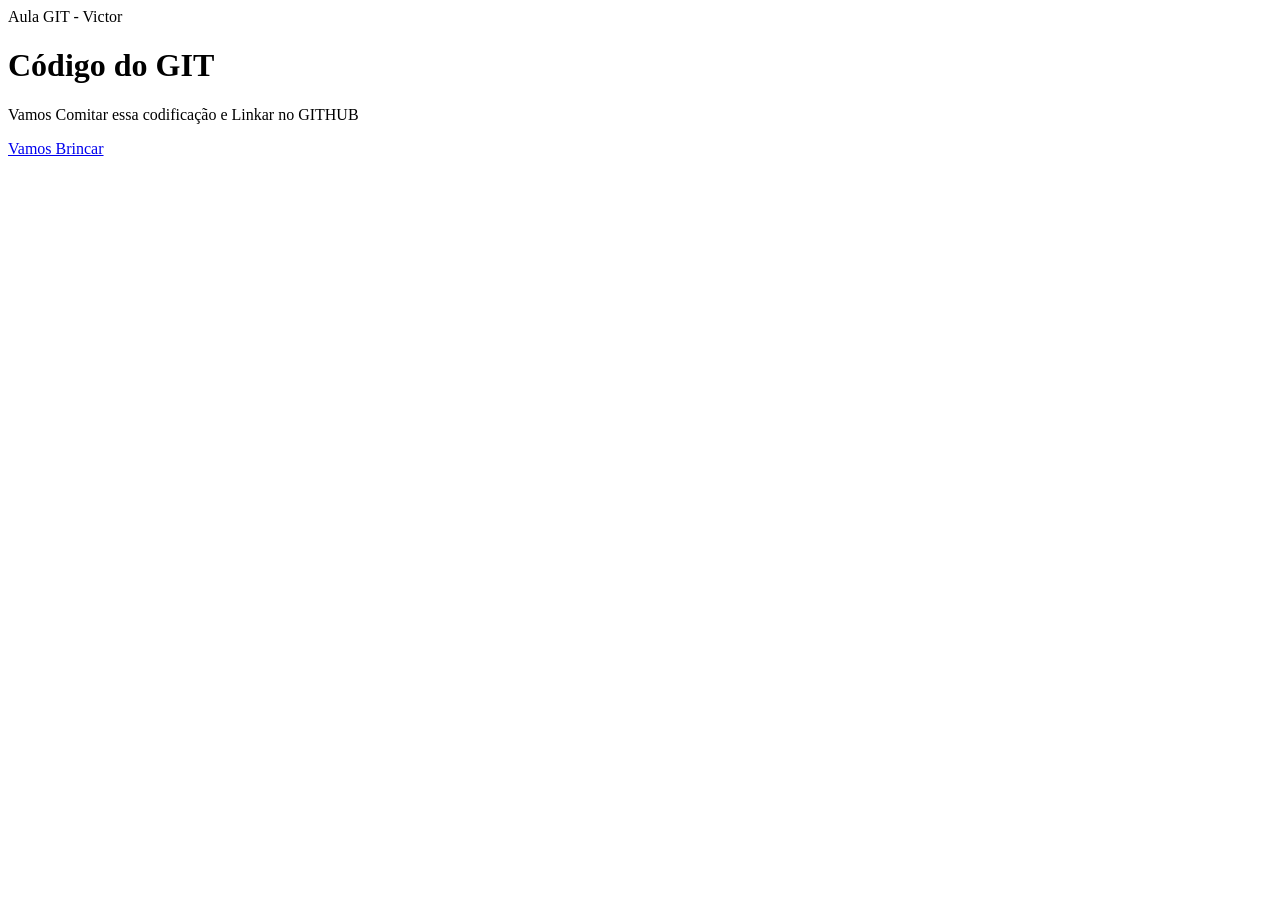
==== index.html @ bc4e7355 "troquei para meu nome" ====
<!DOCTYPE html>
<html lang="pt-br">
<head>
    <meta charset="UTF-8">
    <meta name="viewport" content="width=device-width, initial-scale=1.0">
    <link rel="stylesheet" href="assets/css/style.css">
    <title>COdeLab - Victor</title>
    <body>
        <main class="card">
            <span class="badge">Aula GIT - Victor</span>
            <h1>Código do GIT</h1>
            <p>Vamos Comitar essa codificação e Linkar no GITHUB</p>
            <a href="#" class="btn">
                <span>Vamos Brincar</span>
            </a>
        </main>
    </body>
</head>
</html>
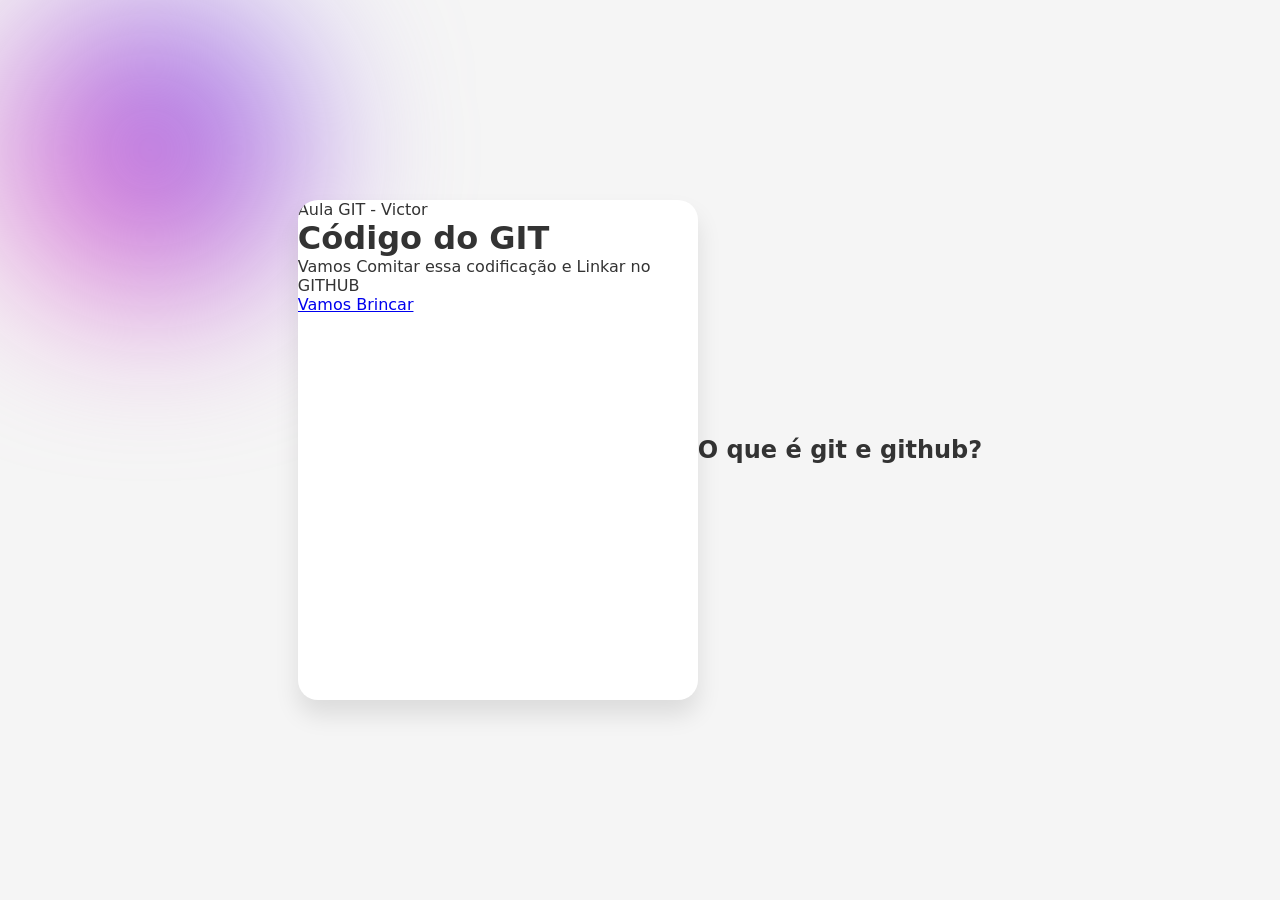
==== commit 15152d48: "Adicionado a section, titulo(h2) e div" ====
--- a/index.html
+++ b/index.html
@@ -4,7 +4,7 @@
     <meta charset="UTF-8">
     <meta name="viewport" content="width=device-width, initial-scale=1.0">
     <link rel="stylesheet" href="assets/css/style.css">
-    <title>COdeLab - Victor</title>
+    <title>Disboard - Victor</title>
     <body>
         <main class="card">
             <span class="badge">Aula GIT - Victor</span>
@@ -14,6 +14,13 @@
                 <span>Vamos Brincar</span>
             </a>
         </main>
+
+        <section class="conteudo">
+            <h2>O que é git e github?</h2>
+            <div class="info">
+                
+            </div>
+        </section>
     </body>
 </head>
 </html>
--- a/assets/css/style.css
+++ b/assets/css/style.css
@@ -0,0 +1,45 @@
+*{
+    margin: 0;
+    padding: 0;
+    box-sizing: border-box;
+    font-family: system-ui, -apple-system, BlinkMacSystemFont, 'Segoe UI', Roboto, Oxygen, Ubuntu, Cantarell, 'Open Sans', 'Helvetica Neue', sans-serif;
+}
+
+body{
+    background-color: #f5f5f5;
+    color: #333;
+    min-height: 100vh;
+    display: flex;
+    justify-content: center;
+    align-items: center;
+    overflow: hidden;
+    position: relative;
+}
+
+body::before, body::after {
+    content: '';
+    position: absolute;
+    top: 0px;
+    left: 0px;
+    width: 300px;
+    height: 300px;
+    border-radius: 50%;
+    filter: blur(80px);
+    z-index: 0;
+}
+
+body::before {
+    background: linear-gradient(45deg, #ff6ec4, #7873f5);
+    animation: animate 6s linear infinite;
+}
+
+.card {
+    position: relative;
+    width: 400px;
+    height: 500px;
+    background: #fff;
+    border-radius: 20px;
+    box-shadow: 0 15px 25px rgba(0,0,0,0.1);
+    overflow: hidden;
+    z-index: 1;
+}
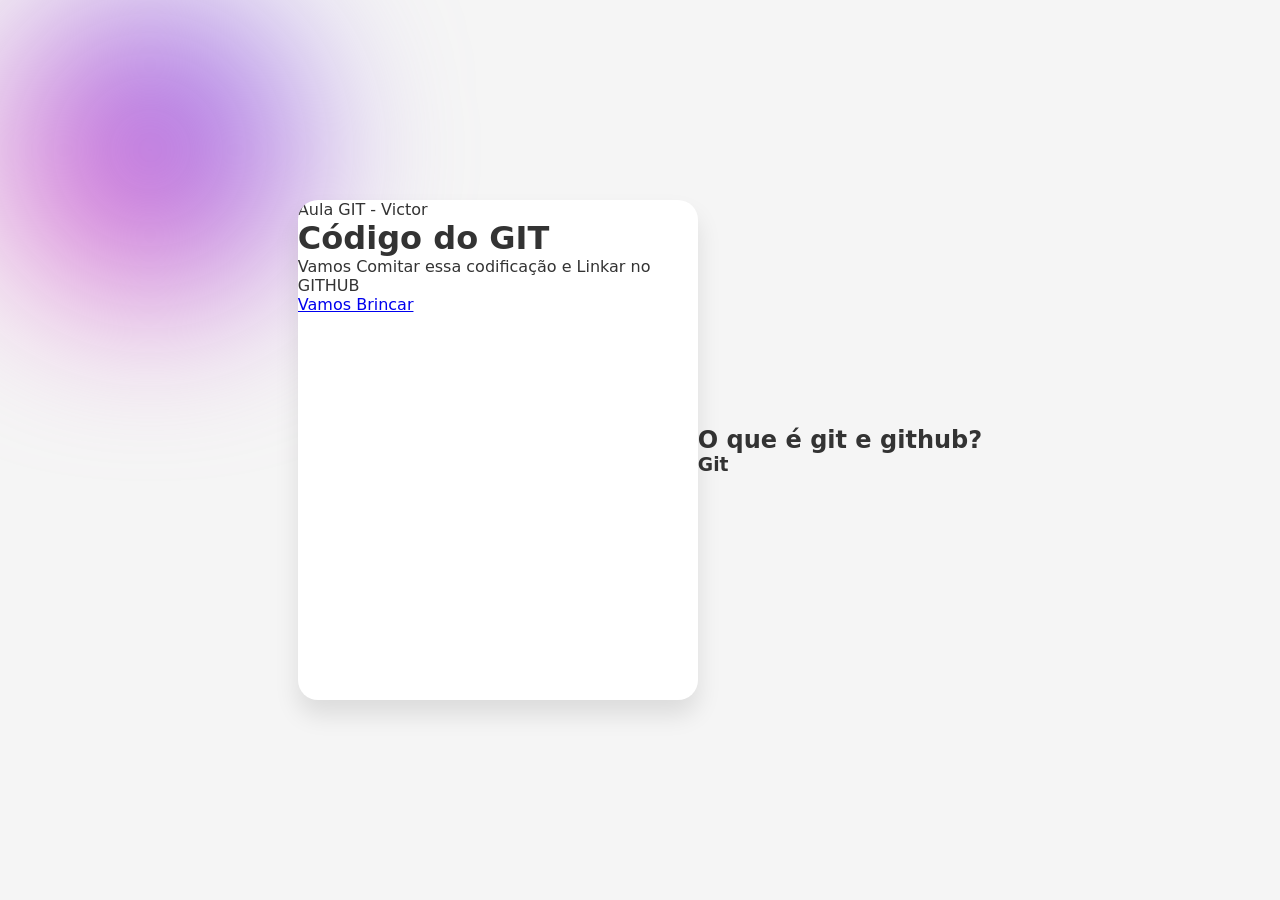
==== commit 2ce7c553: "div info card adicionado h3 com subtitulo  p adicionado, sem conteúdo" ====
--- a/index.html
+++ b/index.html
@@ -18,7 +18,10 @@
         <section class="conteudo">
             <h2>O que é git e github?</h2>
             <div class="info">
-                
+                <div class="info-card">
+                    <h3>Git</h3>
+                    <p></p>
+                </div>
             </div>
         </section>
     </body>
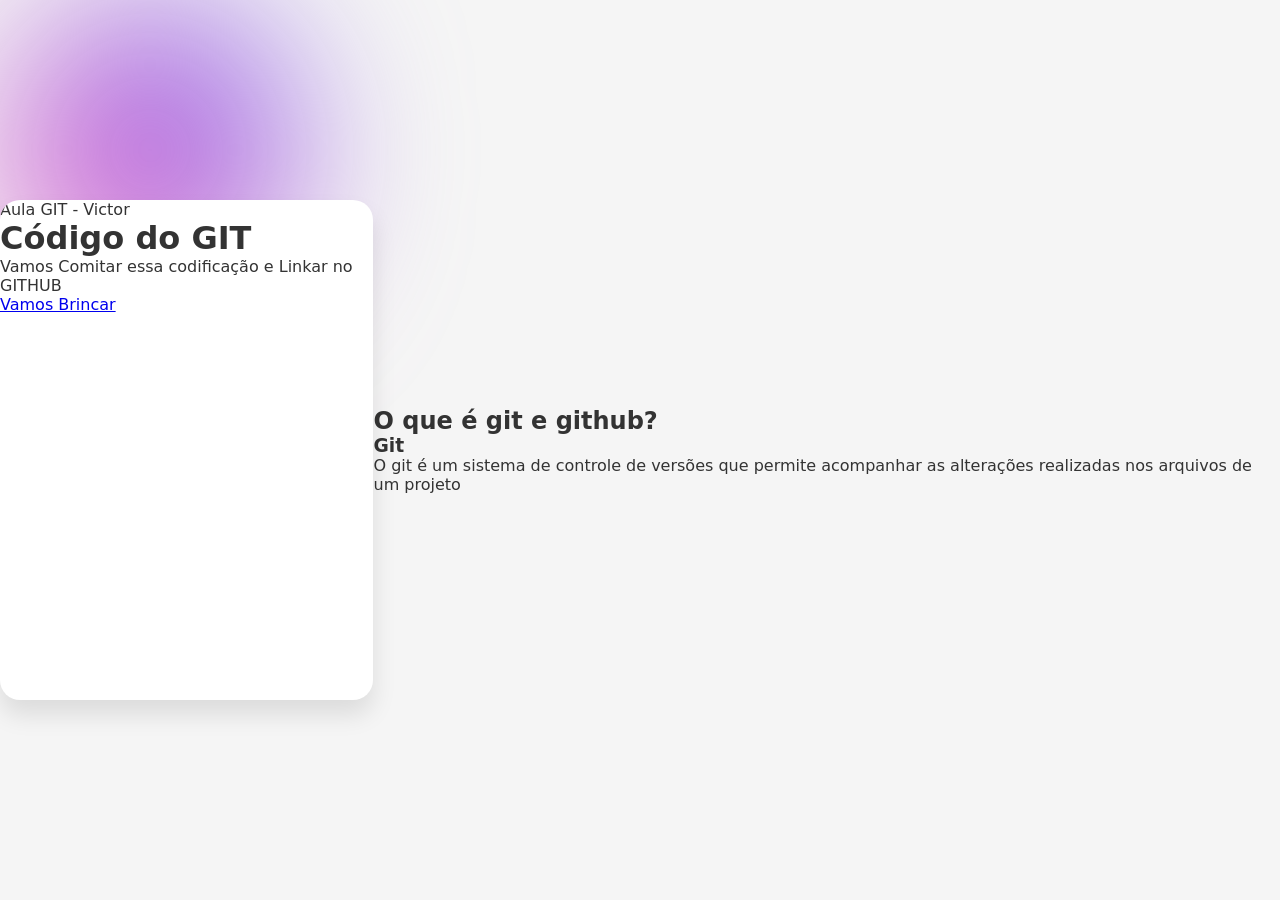
==== commit 0f49d028: "conteúdo do p adicionado cauã covarde" ====
--- a/index.html
+++ b/index.html
@@ -20,7 +20,11 @@
             <div class="info">
                 <div class="info-card">
                     <h3>Git</h3>
-                    <p></p>
+                    <p>
+                        O git é um sistema de controle de versões
+                        que permite acompanhar as alterações
+                        realizadas nos arquivos de um projeto
+                    </p>
                 </div>
             </div>
         </section>
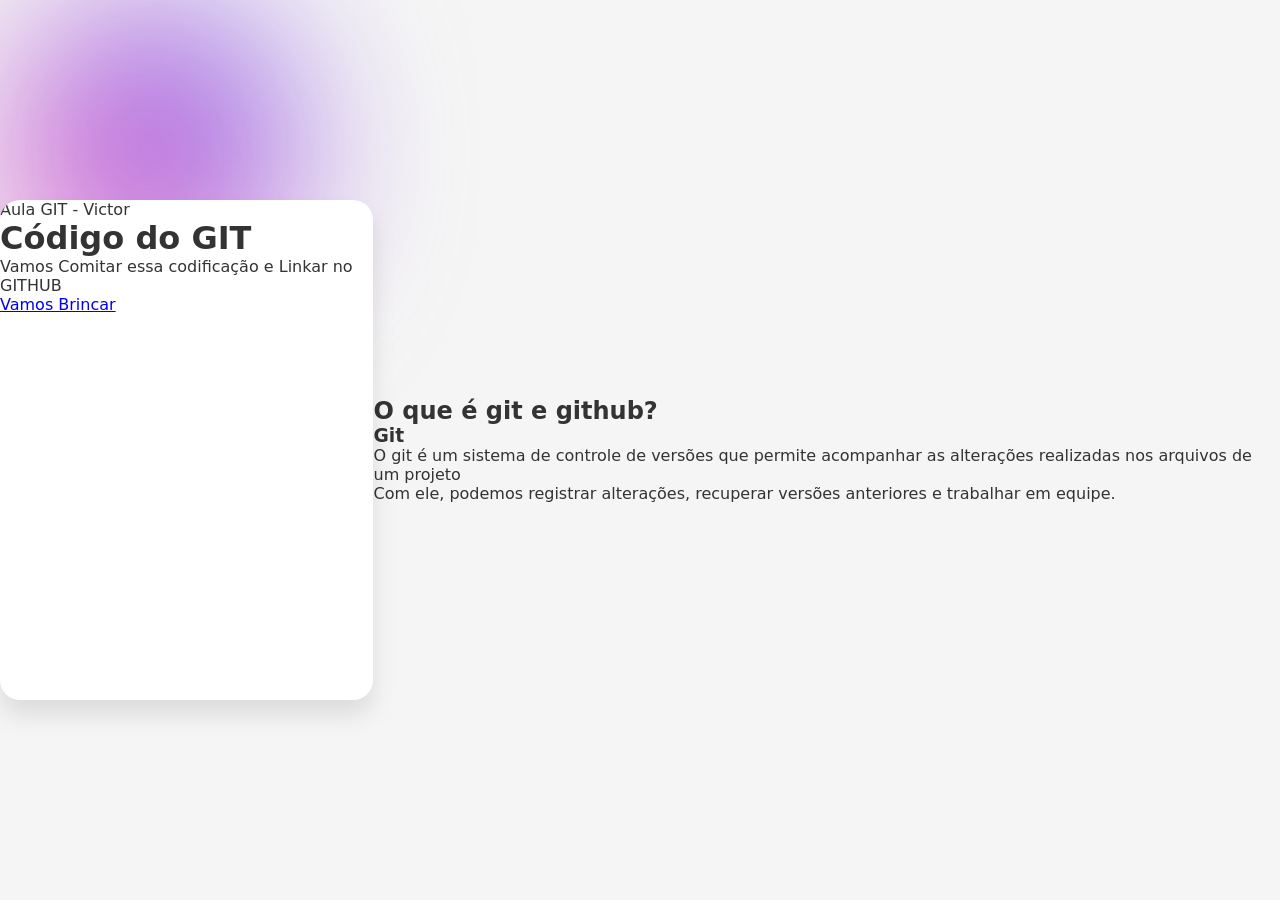
==== commit c45124b7: "Segundo parágrafo adicionado" ====
--- a/index.html
+++ b/index.html
@@ -25,6 +25,12 @@
                         que permite acompanhar as alterações
                         realizadas nos arquivos de um projeto
                     </p>
+
+                    <p>
+                        Com ele, podemos registrar alterações, 
+                        recuperar versões anteriores e trabalhar
+                        em equipe.
+                    </p>
                 </div>
             </div>
         </section>
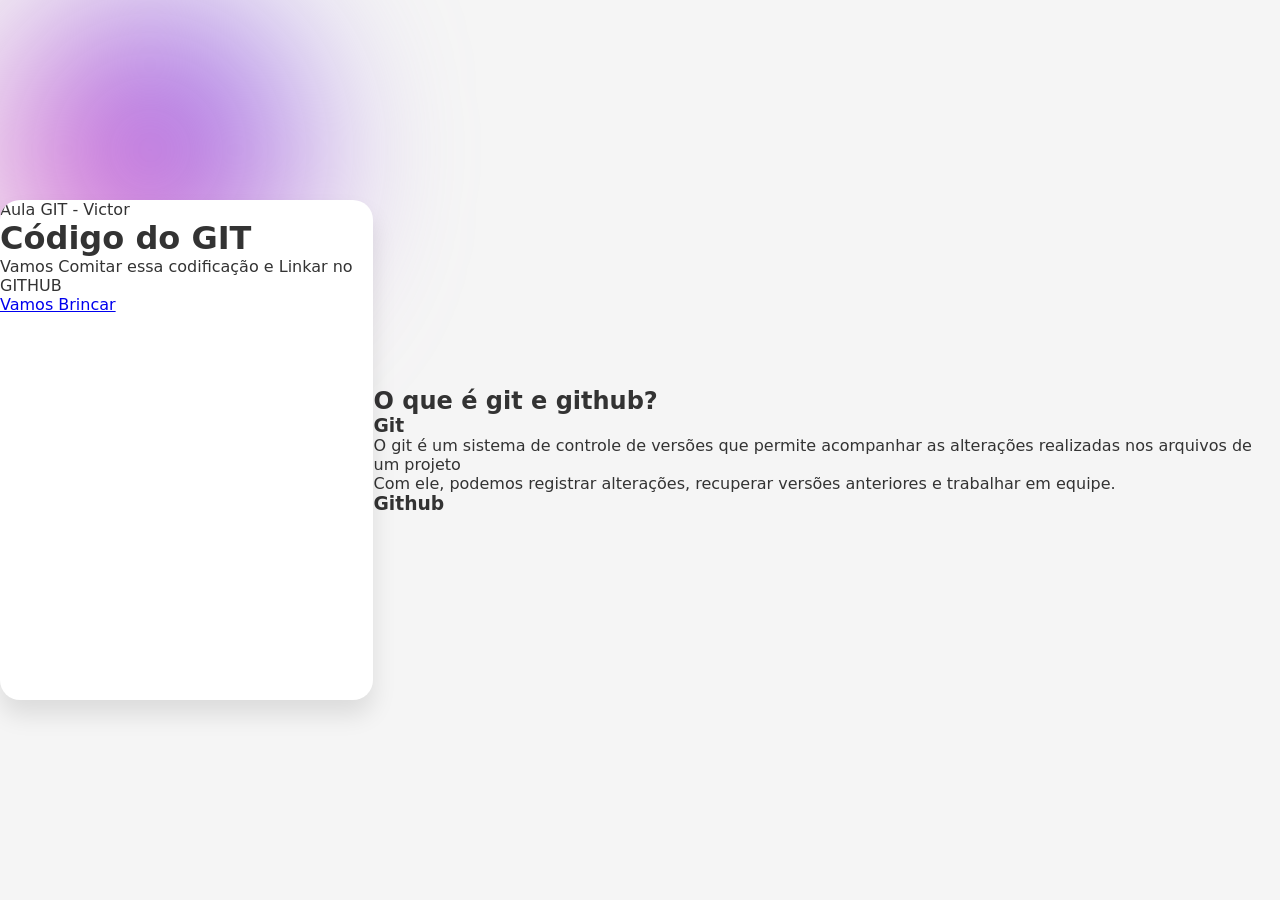
==== commit 9104da5d: "div adicionado (2º card) h3 adicionado  parágrafo sem conteúdo adicionado" ====
--- a/index.html
+++ b/index.html
@@ -32,6 +32,13 @@
                         em equipe.
                     </p>
                 </div>
+
+                <div class="info-card">
+                    <h3>Github</h3>
+                    <p>
+                        
+                    </p>
+                </div>
             </div>
         </section>
     </body>
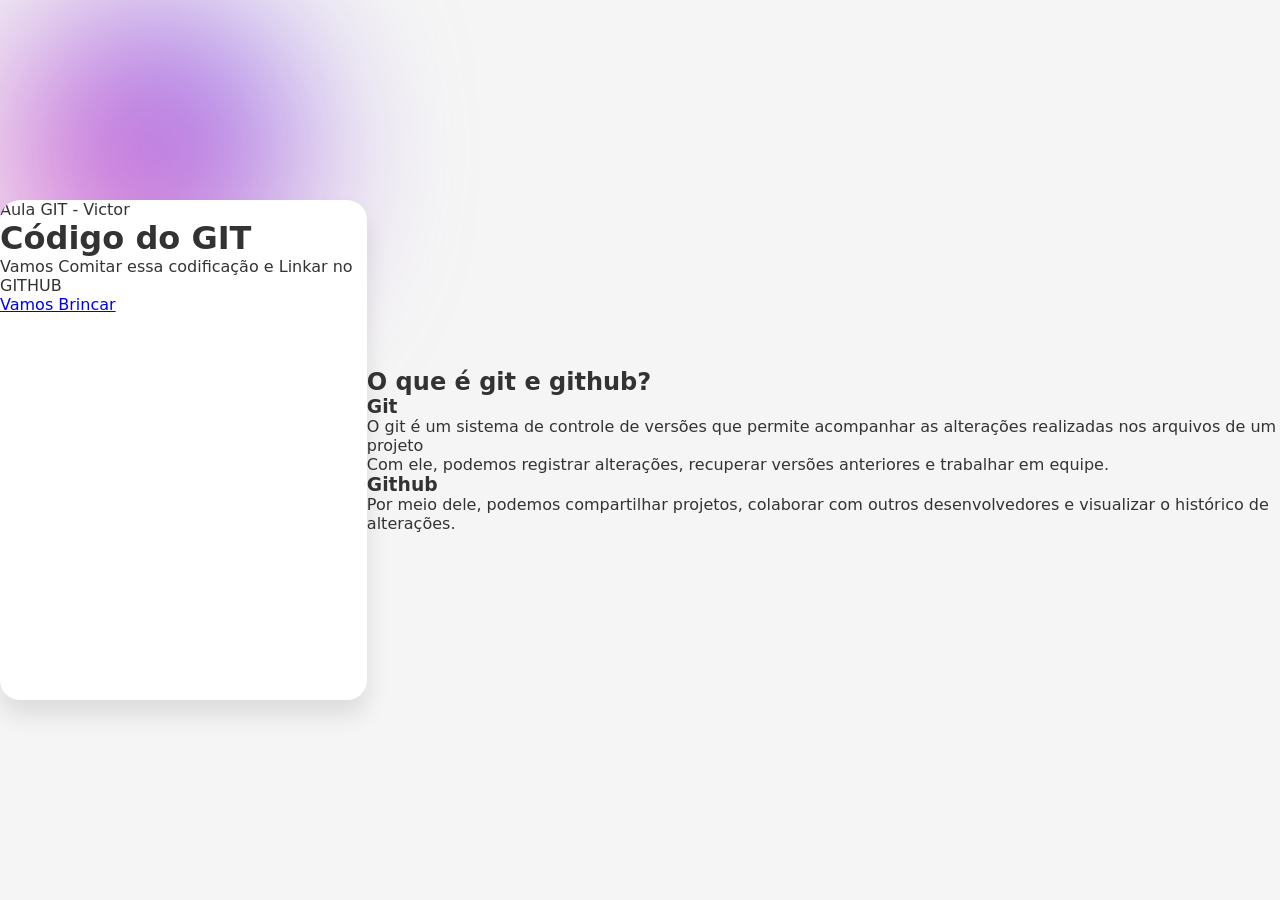
==== commit 1254bb5f: "conteúdo do segundo parágrafo do github adicionado cauã covarde" ====
--- a/index.html
+++ b/index.html
@@ -36,7 +36,10 @@
                 <div class="info-card">
                     <h3>Github</h3>
                     <p>
-                        
+                        Por meio dele, podemos compartilhar
+                        projetos, colaborar com outros 
+                        desenvolvedores e visualizar 
+                        o histórico de alterações.
                     </p>
                 </div>
             </div>
